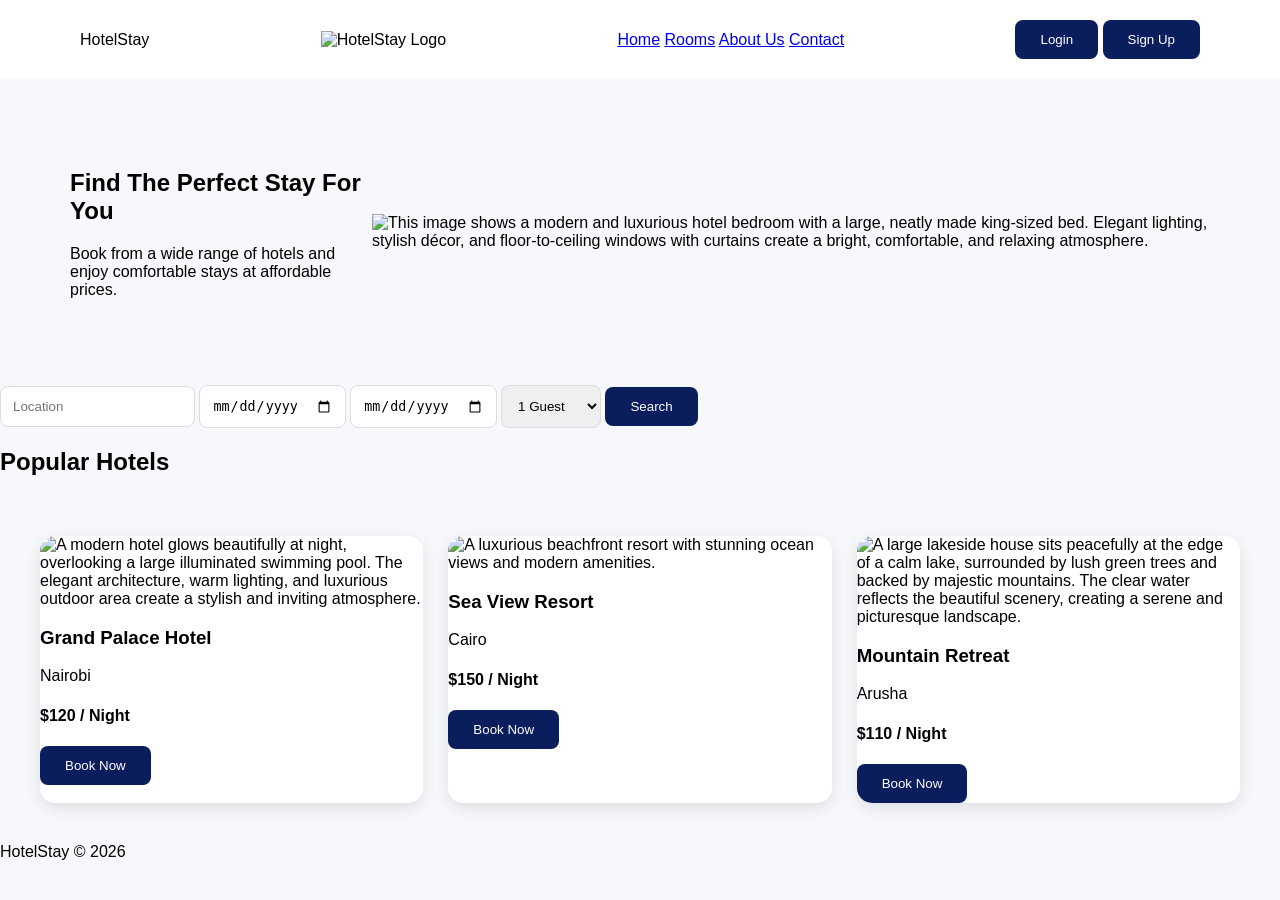
==== index.html @ e5af96c1 "first commit" ====
<!doctype html>
<html lang="en">
  <head>
    <meta charset="UTF-8" />
    <meta name="viewport" content="width=device-width, initial-scale=1.0" />
    <title>HotelStay</title>
    <link rel="stylesheet" href="css/style.css" />
  </head>

  <body>
    <header>
      <div class="navbar">
        <div class="logo">HotelStay</div>
        <img
          src="https://encrypted-tbn0.gstatic.com/images?q=tbn:ANd9GcRfP7CNqYhEWngsip21N5ifzwOoObBl-Kv0mzteM1QBOQ&s=10"
          alt="HotelStay Logo"
        />
        <nav>
          <a href="index.html">Home</a>

          <a href="rooms.html">Rooms</a>

          <a href="about.html">About Us</a>

          <a href="contact.html">Contact</a>
        </nav>

        <div>
          <button class="login">Login</button>

          <button class="signup">Sign Up</button>
        </div>
      </div>
    </header>
    <section class="hero">
      <div class="left">
        <h1>Find The Perfect Stay For You</h1>

        <p>
          Book from a wide range of hotels and enjoy comfortable stays at
          affordable prices.
        </p>
      </div>

      <div class="right">
        <img
          src="https://encrypted-tbn0.gstatic.com/images?q=tbn:ANd9GcSVtgYWV9xd9CEXe9MU4tFFdICdioqrzQ5M-tbH2wcS0w&s=10"
          alt="This image shows a modern and luxurious hotel bedroom with a large, neatly made king-sized bed. Elegant lighting, stylish décor, and floor-to-ceiling windows with curtains create a bright, comfortable, and relaxing atmosphere."
        />
      </div>
    </section>

    <section class="booking-search">
      <input type="text" placeholder="Location" />

      <input type="date" />

      <input type="date" />

      <select>
        <option>1 Guest</option>

        <option>2 Guests</option>
      </select>

      <button>Search</button>
    </section>

    <section>
      <h2>Popular Hotels</h2>

      <div class="cards">
        <div class="card">
          <img
            src="https://encrypted-tbn0.gstatic.com/images?q=tbn:ANd9GcQnu7XrNknh7dwMtgknw6XUrI4zsDV7uCzAP9TehgDFLg&s=10"
            alt="A modern hotel glows beautifully at night, overlooking a large illuminated swimming pool. The elegant architecture, warm lighting, and luxurious outdoor area create a stylish and inviting atmosphere."
          />

          <h3>Grand Palace Hotel</h3>

          <p>Nairobi</p>

          <h4>$120 / Night</h4>

          <button>Book Now</button>
        </div>

        <div class="card">
          <img
            src="https://encrypted-tbn0.gstatic.com/images?q=tbn:ANd9GcT5Z3irNgq3EFOspYcIREzesBhdCjxFOqBd4REb0nzYuw&s=10"
            alt="A luxurious beachfront resort with stunning ocean views and modern amenities."
          />

          <h3>Sea View Resort</h3>

          <p>Cairo</p>

          <h4>$150 / Night</h4>

          <button>Book Now</button>
        </div>

        <div class="card">
          <img
            src="https://encrypted-tbn0.gstatic.com/images?q=tbn:ANd9GcSsltU4yen57VLJRtifAXH8-RLTgtOw2f1LS-vUMJfVvQ&s=10"
            alt="A large lakeside house sits peacefully at the edge of a calm lake, surrounded by lush green trees and backed by majestic mountains. The clear water reflects the beautiful scenery, creating a serene and picturesque landscape."
          />

          <h3>Mountain Retreat</h3>

          <p>Arusha</p>

          <h4>$110 / Night</h4>

          <button>Book Now</button>
        </div>
      </div>
    </section>

    <footer>HotelStay © 2026</footer>
  </body>
</html>
---- css/style.css ----
body {
  font-family: Poppins, sans-serif;
  background: #f6f8fc;
  margin: 0;
}

.navbar {
  display: flex;
  justify-content: space-between;
  align-items: center;
  padding: 20px 80px;
  background: white;
}

.hero {
  display: flex;
  padding: 70px;
  justify-content: space-between;
  align-items: center;
}

.cards {
  display: grid;
  grid-template-columns: repeat(3, 1fr);
  gap: 25px;
  padding: 40px;
}

.card {
  background: white;
  border-radius: 15px;
  box-shadow: 0 5px 15px rgba(0, 0, 0, 0.1);
  overflow: hidden;
}

.card img {
  width: 100%;
}

button {
  background: #0a1e5e;
  color: white;
  border: none;
  padding: 12px 25px;
  border-radius: 8px;
  cursor: pointer;
}

input,
select,
textarea {
  padding: 12px;
  border: 1px solid #ddd;
  border-radius: 8px;
}
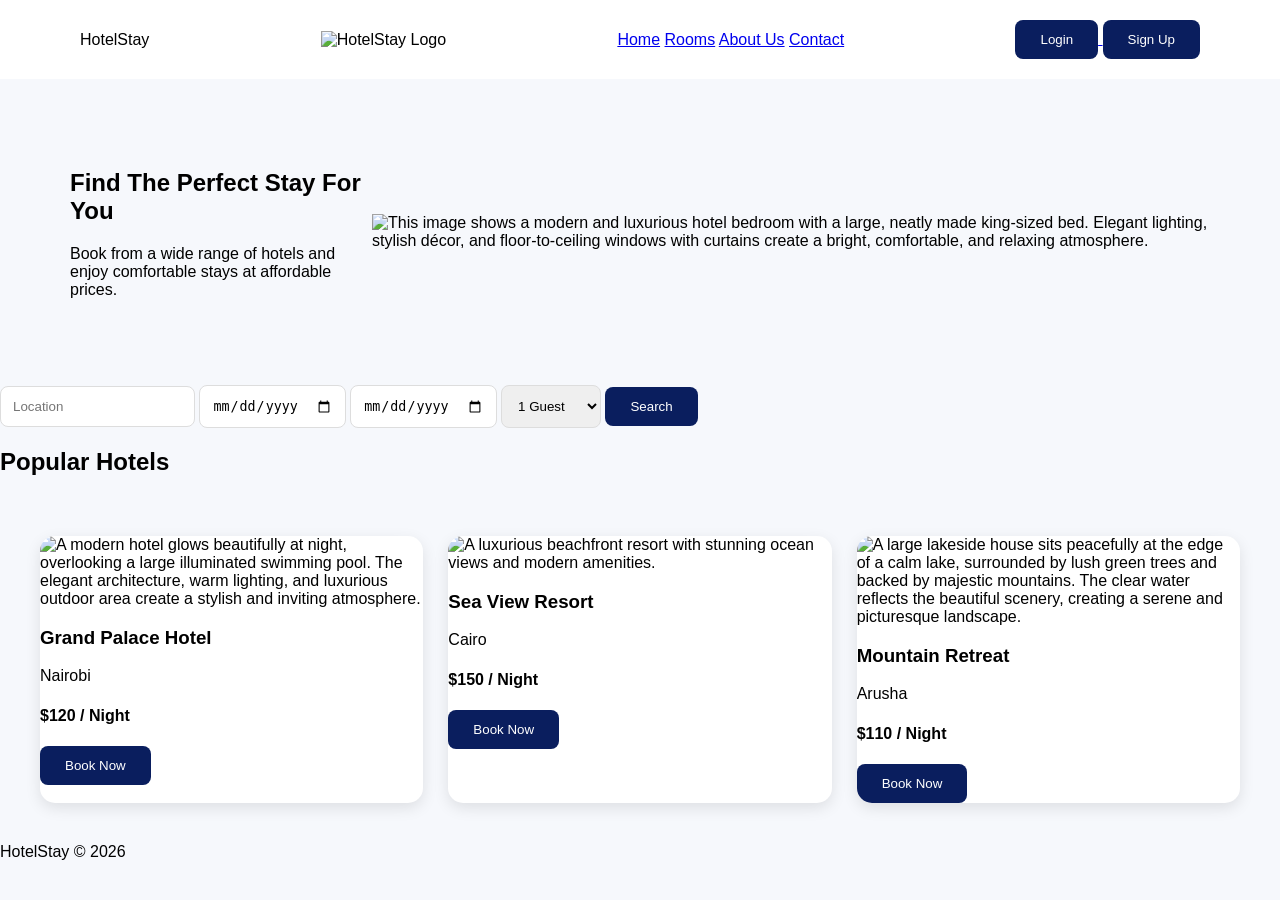
==== commit 6f39d221: "Update dashboard and room details with new data and images" ====
--- a/index.html
+++ b/index.html
@@ -26,9 +26,11 @@
         </nav>
 
         <div>
+          <a href="login.html">
           <button class="login">Login</button>
 
           <button class="signup">Sign Up</button>
+          </a>
         </div>
       </div>
     </header>
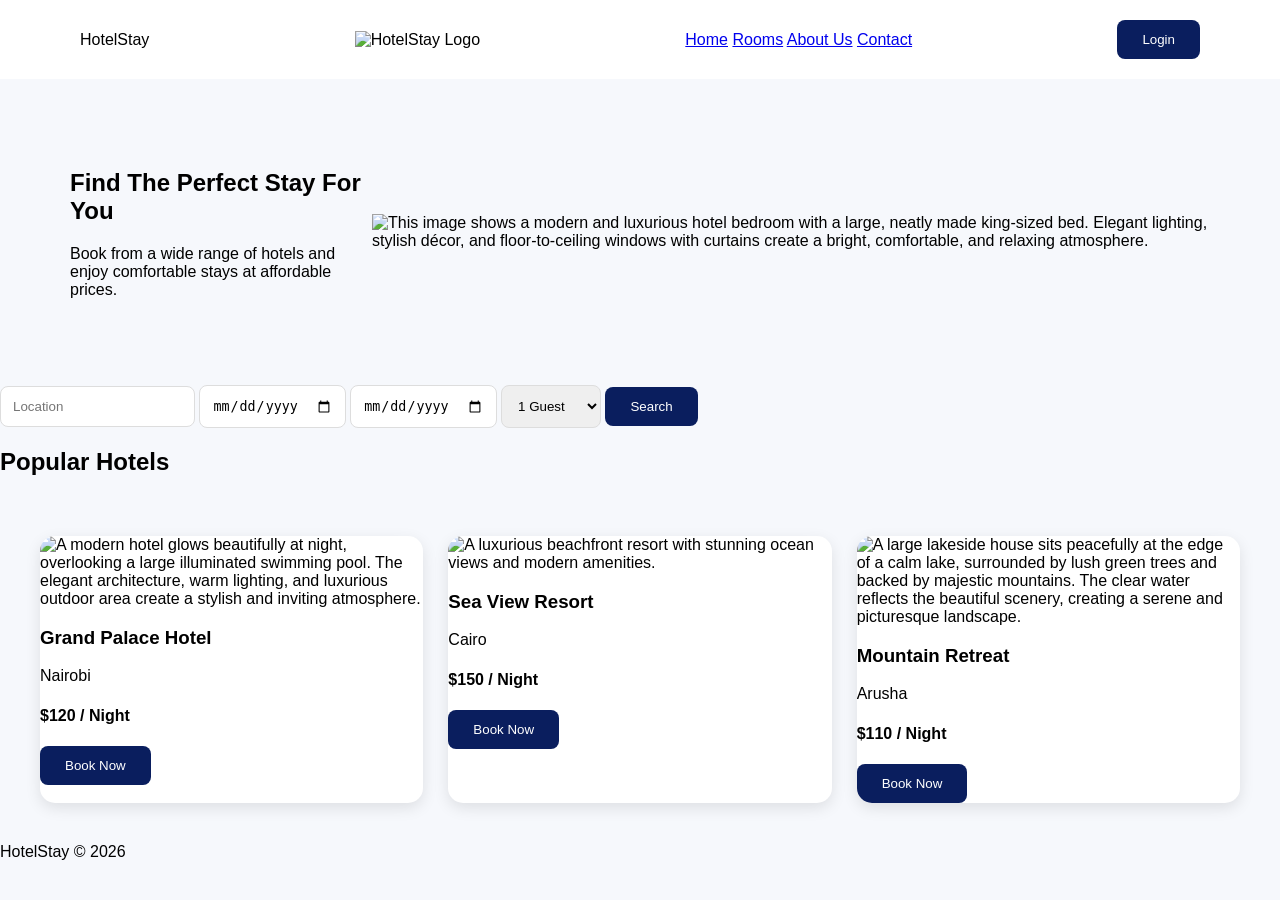
==== commit 0f0fc8f5: "Refactor login and signup buttons in the navigation" ====
--- a/index.html
+++ b/index.html
@@ -27,9 +27,7 @@
 
         <div>
           <a href="login.html">
-          <button class="login">Login</button>
-
-          <button class="signup">Sign Up</button>
+            <button class="login">Login</button>
           </a>
         </div>
       </div>
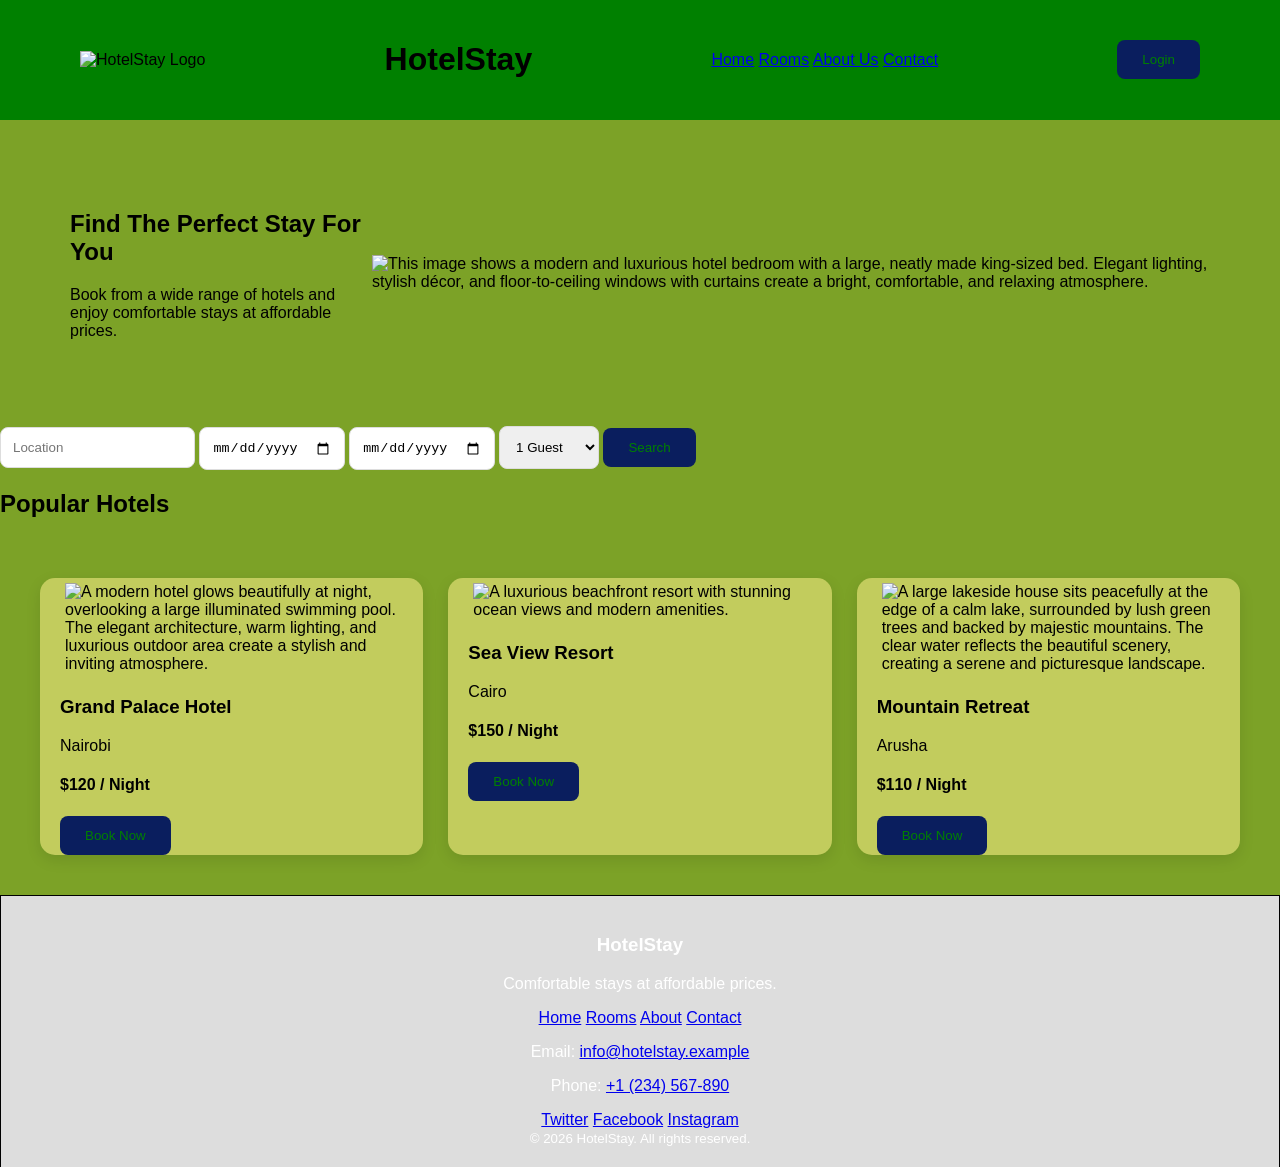
==== commit e3fec961: "Try fixing colors in the website" ====
--- a/index.html
+++ b/index.html
@@ -10,11 +10,11 @@
   <body>
     <header>
       <div class="navbar">
-        <div class="logo">HotelStay</div>
         <img
           src="https://encrypted-tbn0.gstatic.com/images?q=tbn:ANd9GcRfP7CNqYhEWngsip21N5ifzwOoObBl-Kv0mzteM1QBOQ&s=10"
           alt="HotelStay Logo"
         />
+        <h1 class="logo">HotelStay</h1>
         <nav>
           <a href="index.html">Home</a>
 
@@ -117,6 +117,38 @@
       </div>
     </section>
 
-    <footer>HotelStay © 2026</footer>
+    <footer class="site-footer">
+      <div class="footer-container">
+        <div class="footer-brand">
+          <h3>HotelStay</h3>
+          <p>Comfortable stays at affordable prices.</p>
+        </div>
+
+        <nav class="footer-nav" aria-label="Footer navigation">
+          <a href="index.html">Home</a>
+          <a href="rooms.html">Rooms</a>
+          <a href="about.html">About</a>
+          <a href="contact.html">Contact</a>
+        </nav>
+
+        <div class="footer-contact" aria-label="Contact details">
+          <p>
+            Email:
+            <a href="mailto:info@hotelstay.example">info@hotelstay.example</a>
+          </p>
+          <p>Phone: <a href="tel:+1234567890">+1 (234) 567‑890</a></p>
+        </div>
+
+        <div class="footer-social" aria-label="Social links">
+          <a href="#" aria-label="Twitter">Twitter</a>
+          <a href="#" aria-label="Facebook">Facebook</a>
+          <a href="#" aria-label="Instagram">Instagram</a>
+        </div>
+      </div>
+
+      <div class="footer-bottom">
+        <small>© 2026 HotelStay. All rights reserved.</small>
+      </div>
+    </footer>
   </body>
 </html>
--- a/css/style.css
+++ b/css/style.css
@@ -1,6 +1,6 @@
 body {
   font-family: Poppins, sans-serif;
-  background: #f6f8fc;
+  background: #7CA227;
   margin: 0;
 }
 
@@ -9,7 +9,7 @@
   justify-content: space-between;
   align-items: center;
   padding: 20px 80px;
-  background: white;
+  background: green;
 }
 
 .hero {
@@ -27,19 +27,23 @@
 }
 
 .card {
-  background: white;
+  background: #C2CC5D;
   border-radius: 15px;
   box-shadow: 0 5px 15px rgba(0, 0, 0, 0.1);
   overflow: hidden;
+  padding-left: 20px;
+  padding-right: 20px;
 }
 
 .card img {
   width: 100%;
+  padding: 5px;
+  padding-top: 5px;
 }
 
 button {
   background: #0a1e5e;
-  color: white;
+  color: green;
   border: none;
   padding: 12px 25px;
   border-radius: 8px;
@@ -53,3 +57,11 @@
   border: 1px solid #ddd;
   border-radius: 8px;
 }
+
+.site-footer {
+  background: #ddd;
+  color: white;
+  text-align: center;
+  padding: 20px;
+  border: 1px solid #000000;
+}
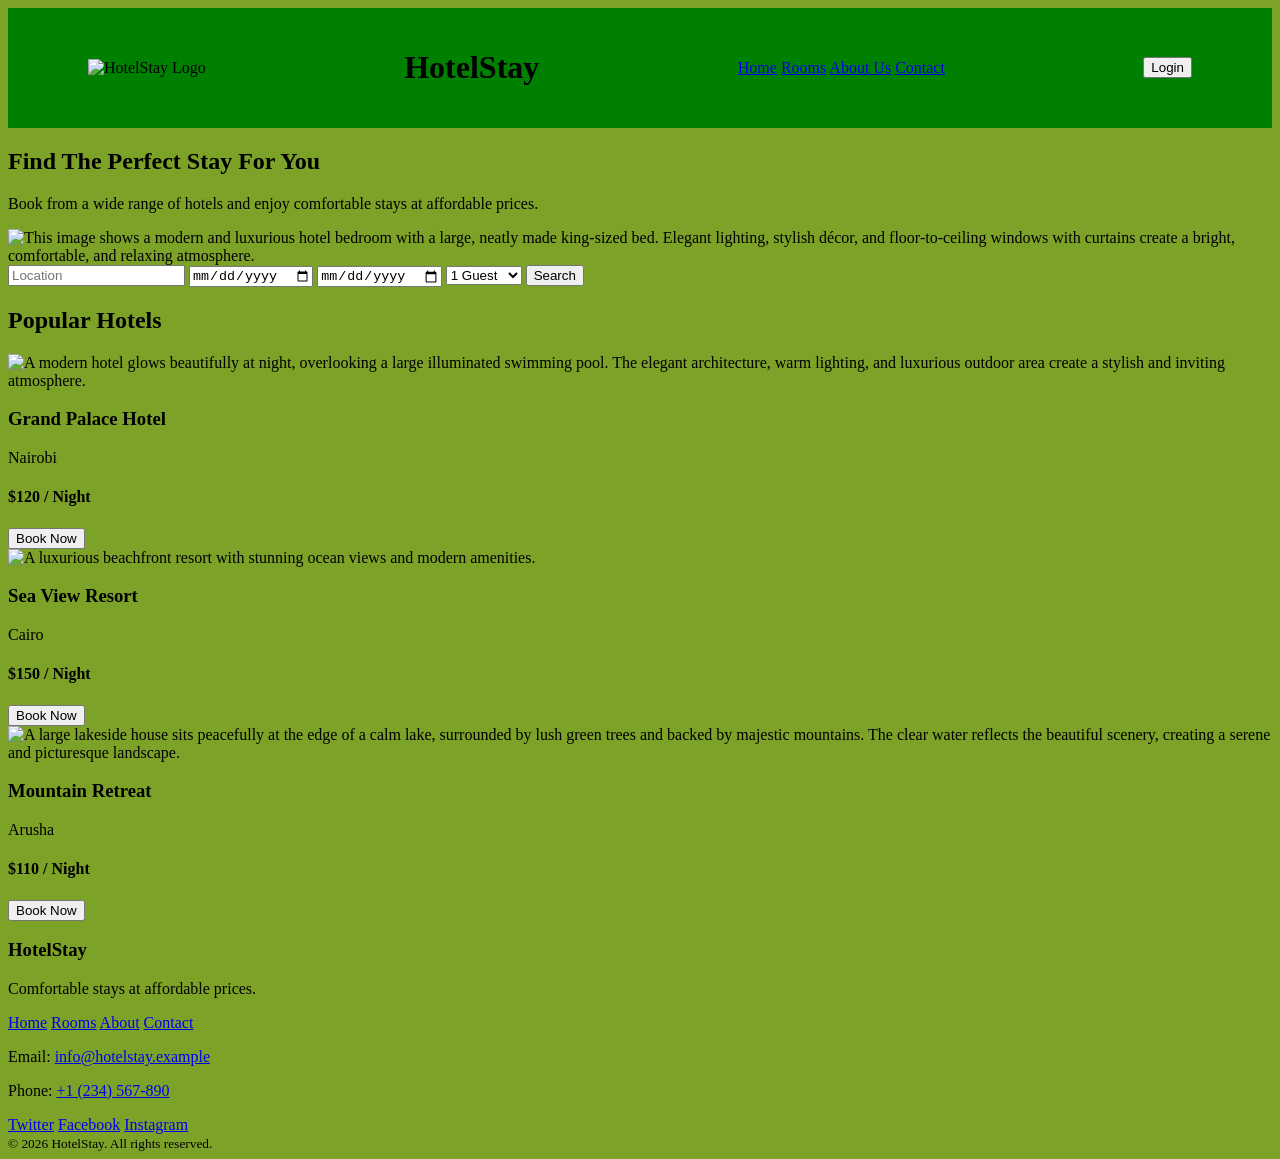
==== commit f607ab13: "fix style on different files" ====
--- a/index.html
+++ b/index.html
@@ -4,7 +4,7 @@
     <meta charset="UTF-8" />
     <meta name="viewport" content="width=device-width, initial-scale=1.0" />
     <title>HotelStay</title>
-    <link rel="stylesheet" href="css/style.css" />
+    <link rel="stylesheet" href="rooms.css" />
   </head>
 
   <body>
--- a/rooms.css
+++ b/rooms.css
@@ -0,0 +1,23 @@
+body{
+     background: #7CA227;
+}
+
+.room {
+    border: 1px solid #000000;
+    padding: 20px;
+    background: #ffffff;
+}
+
+.navbar {
+  display: flex;
+  justify-content: space-between;
+  align-items: center;
+  padding: 20px 80px;
+  background: green;
+}
+
+
+
+
+
+
